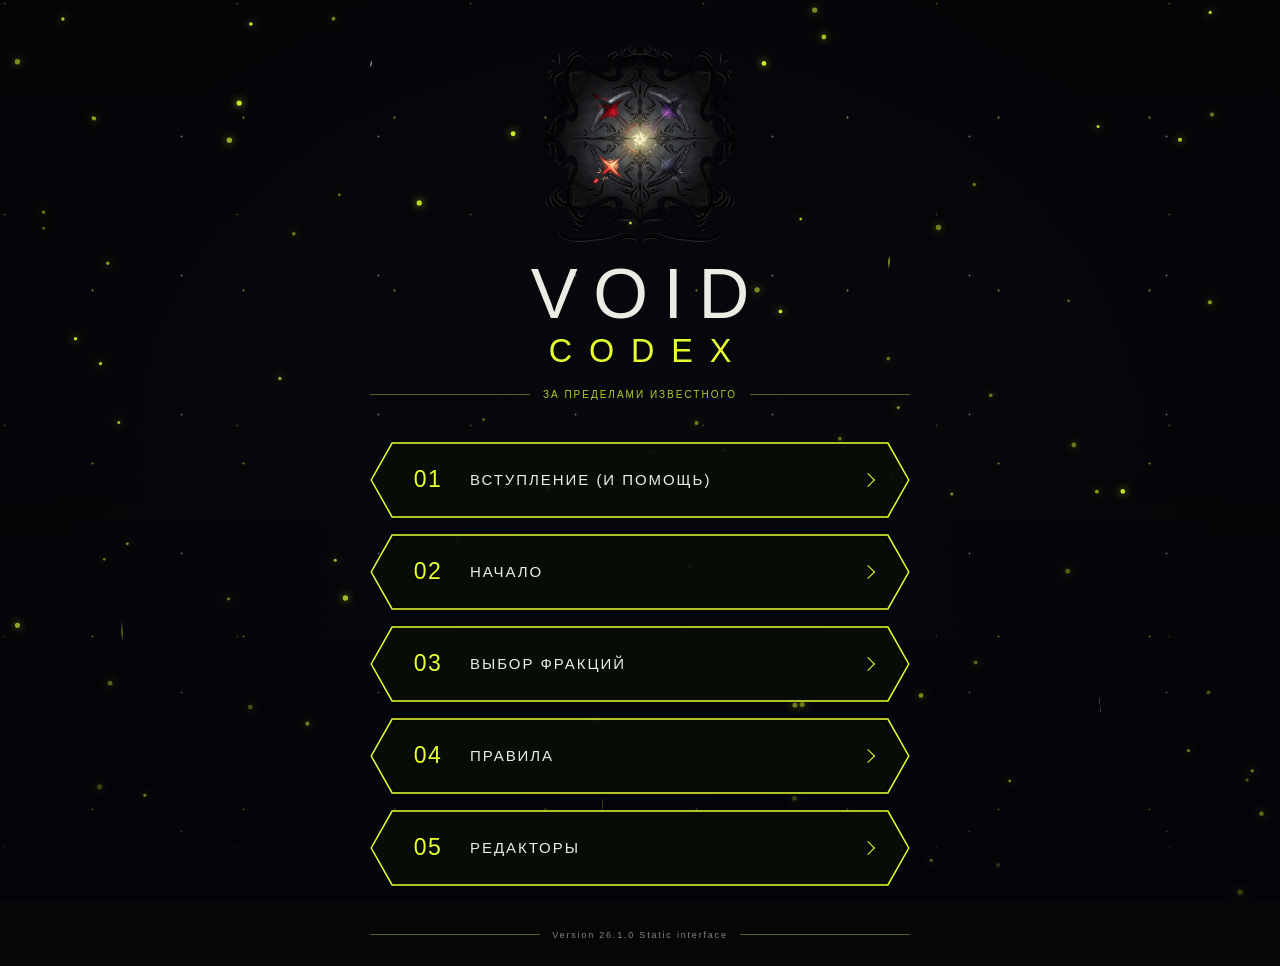
==== index.html @ 821f47e3 "Initial VOID CODEX website" ====
<!doctype html>
<html lang="ru">
  <head>
    <meta charset="UTF-8" />
    <meta name="viewport" content="width=device-width, initial-scale=1.0" />

    <meta
      name="description"
      content="Void Codex — цифровой мир фракций, правил и историй."
    />

    <meta name="theme-color" content="#050606" />

    <title>VOID CODEX — Главная</title>

    <!-- ===== ОБЩИЕ СТИЛИ САЙТА ===== -->
    <link rel="stylesheet" href="./Shared/styles/global.css" />
    <link rel="stylesheet" href="./Menu/mstyles/menu.css" />

    <!-- ===== ГЛАВНЫЙ ЗАГРУЗЧИК ===== -->
    <script src="./Shared/scripts/background.js" defer></script>
    <script src="./Menu/mscripts/digital-rain.js" defer></script>
  </head>

  <body>
    <!-- ===== ФОНОВАЯ АРХИТЕКТУРА ===== -->
    <div class="world-background" aria-hidden="true">
      <div class="grid-floor"></div>
      <div class="architecture architecture-left"></div>
      <div class="architecture architecture-right"></div>
      <div class="distant-city"></div>
      <div class="portal"></div>
    </div>

    <!-- ===== ГЛАВНЫЙ ЭКРАН ===== -->
    <main class="main-screen">
      <header class="brand">
        <div class="brand-symbol" aria-hidden="true">
          <img src="./images/VC.png" alt="VOID CODEX" />
        </div>

        <h1 class="brand-title">
          <span class="brand-void">VOID</span>
          <span class="brand-codex">CODEX</span>
        </h1>

        <div class="tagline">
          <span class="tagline-line"></span>
          <p>ЗА ПРЕДЕЛАМИ ИЗВЕСТНОГО</p>
          <span class="tagline-line"></span>
        </div>
      </header>

      <!-- ===== ГЛАВНАЯ НАВИГАЦИЯ ===== -->
      <nav class="main-menu" aria-label="Главное меню">
        <a class="menu-button" href="./Welcome/">
          <svg
            class="button-frame"
            viewBox="0 0 440 68"
            preserveAspectRatio="none"
            aria-hidden="true"
          >
            <path d="M18 1 H422 L439 34 L422 67 H18 L1 34 Z" />
          </svg>

          <span class="button-number">01</span>
          <span class="button-label">Вступление (и Помощь)</span>
          <span class="button-arrow" aria-hidden="true">›</span>
        </a>

        <a class="menu-button" href="../Start/">
          <svg
            class="button-frame"
            viewBox="0 0 440 68"
            preserveAspectRatio="none"
            aria-hidden="true"
          >
            <path d="M18 1 H422 L439 34 L422 67 H18 L1 34 Z" />
          </svg>

          <span class="button-number">02</span>
          <span class="button-label">Начало</span>
          <span class="button-arrow" aria-hidden="true">›</span>
        </a>

        <a class="menu-button" href="../Factions/">
          <svg
            class="button-frame"
            viewBox="0 0 440 68"
            preserveAspectRatio="none"
            aria-hidden="true"
          >
            <path d="M18 1 H422 L439 34 L422 67 H18 L1 34 Z" />
          </svg>

          <span class="button-number">03</span>
          <span class="button-label">Выбор фракций</span>
          <span class="button-arrow" aria-hidden="true">›</span>
        </a>

        <a class="menu-button" href="#rules">
          <svg
            class="button-frame"
            viewBox="0 0 440 68"
            preserveAspectRatio="none"
            aria-hidden="true"
          >
            <path d="M18 1 H422 L439 34 L422 67 H18 L1 34 Z" />
          </svg>

          <span class="button-number">04</span>
          <span class="button-label">Правила</span>
          <span class="button-arrow" aria-hidden="true">›</span>
        </a>

        <a class="menu-button" href="#editors">
          <svg
            class="button-frame"
            viewBox="0 0 440 68"
            preserveAspectRatio="none"
            aria-hidden="true"
          >
            <path d="M18 1 H422 L439 34 L422 67 H18 L1 34 Z" />
          </svg>

          <span class="button-number">05</span>
          <span class="button-label">Редакторы</span>
          <span class="button-arrow" aria-hidden="true">›</span>
        </a>
      </nav>

      <!-- ===== НИЖНЯЯ ПОДПИСЬ ===== -->
      <footer class="site-footer">
        <span class="footer-line"></span>
        <p>Version 26.1.0 Static interface</p>
        <span class="footer-line"></span>
      </footer>
    </main>
  </body>
</html>
---- Shared/styles/global.css ----
/* ==================================================
   VOID CODEX — SHARED STYLES
   ================================================== */

@import url("./base.css");
@import url("./background.css");
@import url("./scaling.css");
---- Menu/mstyles/menu.css ----
/* ==================================================
   VOID CODEX — MAIN MENU
   Главный файл подключения стилей
   ================================================== */

@import url("./layout.css");
@import url("./emblem.css");
@import url("./buttons.css");
@import url("./mscaling.css");
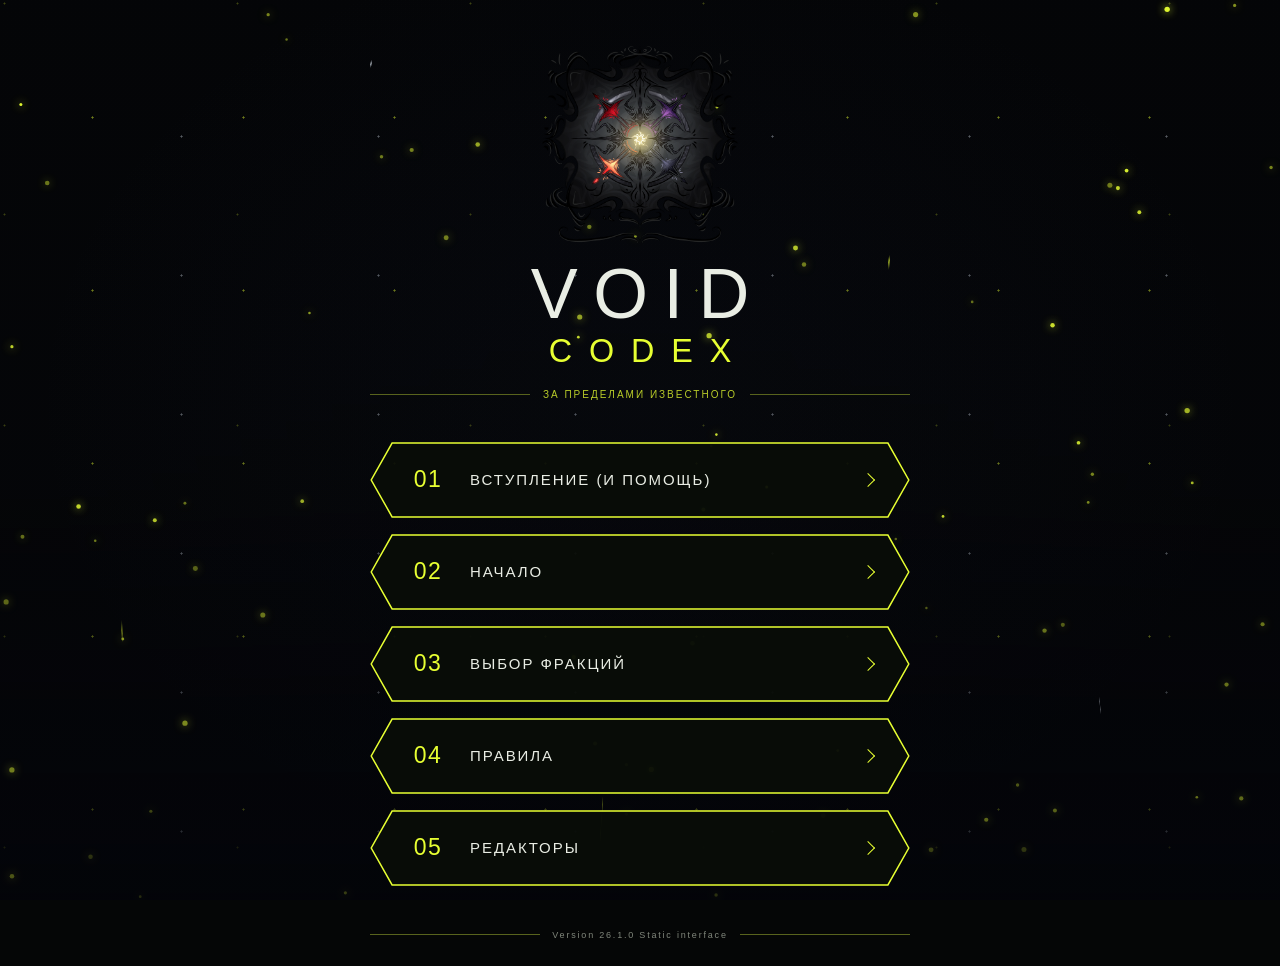
==== commit 28a377d1: "Fix main page navigation" ====
--- a/index.html
+++ b/index.html
@@ -68,7 +68,7 @@
           <span class="button-arrow" aria-hidden="true">›</span>
         </a>
 
-        <a class="menu-button" href="../Start/">
+        <a class="menu-button" href="./Start/">
           <svg
             class="button-frame"
             viewBox="0 0 440 68"
@@ -83,7 +83,7 @@
           <span class="button-arrow" aria-hidden="true">›</span>
         </a>
 
-        <a class="menu-button" href="../Factions/">
+        <a class="menu-button" href="./Factions/">
           <svg
             class="button-frame"
             viewBox="0 0 440 68"
